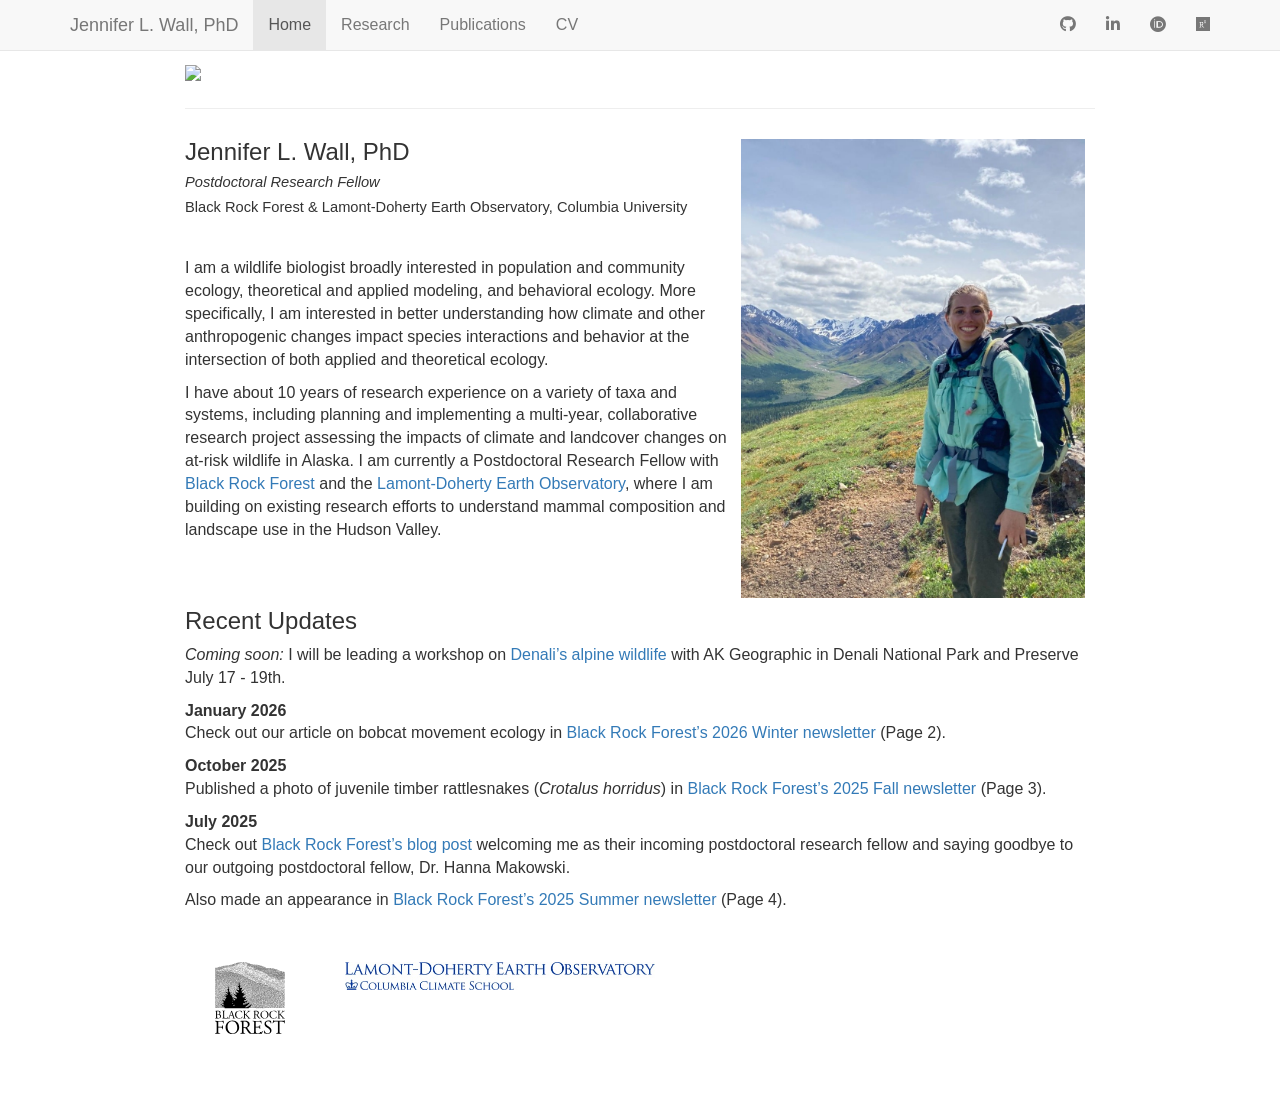
==== docs/index.html @ 18bf126e "Update recent history" ====
<!DOCTYPE html>

<html>

<head>

<meta charset="utf-8" />
<meta name="generator" content="pandoc" />
<meta http-equiv="X-UA-Compatible" content="IE=EDGE" />




<title>Home</title>

<script src="site_libs/header-attrs-2.25/header-attrs.js"></script>
<script src="site_libs/jquery-3.6.0/jquery-3.6.0.min.js"></script>
<meta name="viewport" content="width=device-width, initial-scale=1" />
<link href="site_libs/bootstrap-3.3.5/css/bootstrap.min.css" rel="stylesheet" />
<script src="site_libs/bootstrap-3.3.5/js/bootstrap.min.js"></script>
<script src="site_libs/bootstrap-3.3.5/shim/html5shiv.min.js"></script>
<script src="site_libs/bootstrap-3.3.5/shim/respond.min.js"></script>
<style>h1 {font-size: 34px;}
       h1.title {font-size: 38px;}
       h2 {font-size: 30px;}
       h3 {font-size: 24px;}
       h4 {font-size: 18px;}
       h5 {font-size: 16px;}
       h6 {font-size: 12px;}
       code {color: inherit; background-color: rgba(0, 0, 0, 0.04);}
       pre:not([class]) { background-color: white }</style>
<script src="site_libs/navigation-1.1/tabsets.js"></script>
<link href="site_libs/highlightjs-9.12.0/default.css" rel="stylesheet" />
<script src="site_libs/highlightjs-9.12.0/highlight.js"></script>
<link href="site_libs/font-awesome-6.4.2/css/all.min.css" rel="stylesheet" />
<link href="site_libs/font-awesome-6.4.2/css/v4-shims.min.css" rel="stylesheet" />

<style type="text/css">
  code{white-space: pre-wrap;}
  span.smallcaps{font-variant: small-caps;}
  span.underline{text-decoration: underline;}
  div.column{display: inline-block; vertical-align: top; width: 50%;}
  div.hanging-indent{margin-left: 1.5em; text-indent: -1.5em;}
  ul.task-list{list-style: none;}
    </style>

<style type="text/css">code{white-space: pre;}</style>
<script type="text/javascript">
if (window.hljs) {
  hljs.configure({languages: []});
  hljs.initHighlightingOnLoad();
  if (document.readyState && document.readyState === "complete") {
    window.setTimeout(function() { hljs.initHighlighting(); }, 0);
  }
}
</script>






<link rel="stylesheet" href="home.css" type="text/css" />



<style type = "text/css">
.main-container {
  max-width: 940px;
  margin-left: auto;
  margin-right: auto;
}
img {
  max-width:100%;
}
.tabbed-pane {
  padding-top: 12px;
}
.html-widget {
  margin-bottom: 20px;
}
button.code-folding-btn:focus {
  outline: none;
}
summary {
  display: list-item;
}
details > summary > p:only-child {
  display: inline;
}
pre code {
  padding: 0;
}
</style>


<style type="text/css">
.dropdown-submenu {
  position: relative;
}
.dropdown-submenu>.dropdown-menu {
  top: 0;
  left: 100%;
  margin-top: -6px;
  margin-left: -1px;
  border-radius: 0 6px 6px 6px;
}
.dropdown-submenu:hover>.dropdown-menu {
  display: block;
}
.dropdown-submenu>a:after {
  display: block;
  content: " ";
  float: right;
  width: 0;
  height: 0;
  border-color: transparent;
  border-style: solid;
  border-width: 5px 0 5px 5px;
  border-left-color: #cccccc;
  margin-top: 5px;
  margin-right: -10px;
}
.dropdown-submenu:hover>a:after {
  border-left-color: #adb5bd;
}
.dropdown-submenu.pull-left {
  float: none;
}
.dropdown-submenu.pull-left>.dropdown-menu {
  left: -100%;
  margin-left: 10px;
  border-radius: 6px 0 6px 6px;
}
</style>

<script type="text/javascript">
// manage active state of menu based on current page
$(document).ready(function () {
  // active menu anchor
  href = window.location.pathname
  href = href.substr(href.lastIndexOf('/') + 1)
  if (href === "")
    href = "index.html";
  var menuAnchor = $('a[href="' + href + '"]');

  // mark the anchor link active (and if it's in a dropdown, also mark that active)
  var dropdown = menuAnchor.closest('li.dropdown');
  if (window.bootstrap) { // Bootstrap 4+
    menuAnchor.addClass('active');
    dropdown.find('> .dropdown-toggle').addClass('active');
  } else { // Bootstrap 3
    menuAnchor.parent().addClass('active');
    dropdown.addClass('active');
  }

  // Navbar adjustments
  var navHeight = $(".navbar").first().height() + 15;
  var style = document.createElement('style');
  var pt = "padding-top: " + navHeight + "px; ";
  var mt = "margin-top: -" + navHeight + "px; ";
  var css = "";
  // offset scroll position for anchor links (for fixed navbar)
  for (var i = 1; i <= 6; i++) {
    css += ".section h" + i + "{ " + pt + mt + "}\n";
  }
  style.innerHTML = "body {" + pt + "padding-bottom: 40px; }\n" + css;
  document.head.appendChild(style);
});
</script>

<!-- tabsets -->

<style type="text/css">
.tabset-dropdown > .nav-tabs {
  display: inline-table;
  max-height: 500px;
  min-height: 44px;
  overflow-y: auto;
  border: 1px solid #ddd;
  border-radius: 4px;
}

.tabset-dropdown > .nav-tabs > li.active:before, .tabset-dropdown > .nav-tabs.nav-tabs-open:before {
  content: "\e259";
  font-family: 'Glyphicons Halflings';
  display: inline-block;
  padding: 10px;
  border-right: 1px solid #ddd;
}

.tabset-dropdown > .nav-tabs.nav-tabs-open > li.active:before {
  content: "\e258";
  font-family: 'Glyphicons Halflings';
  border: none;
}

.tabset-dropdown > .nav-tabs > li.active {
  display: block;
}

.tabset-dropdown > .nav-tabs > li > a,
.tabset-dropdown > .nav-tabs > li > a:focus,
.tabset-dropdown > .nav-tabs > li > a:hover {
  border: none;
  display: inline-block;
  border-radius: 4px;
  background-color: transparent;
}

.tabset-dropdown > .nav-tabs.nav-tabs-open > li {
  display: block;
  float: none;
}

.tabset-dropdown > .nav-tabs > li {
  display: none;
}
</style>

<!-- code folding -->




</head>

<body>


<div class="container-fluid main-container">




<div class="navbar navbar-default  navbar-fixed-top" role="navigation">
  <div class="container">
    <div class="navbar-header">
      <button type="button" class="navbar-toggle collapsed" data-toggle="collapse" data-bs-toggle="collapse" data-target="#navbar" data-bs-target="#navbar">
        <span class="icon-bar"></span>
        <span class="icon-bar"></span>
        <span class="icon-bar"></span>
      </button>
      <a class="navbar-brand" href="index.html">Jennifer L. Wall, PhD</a>
    </div>
    <div id="navbar" class="navbar-collapse collapse">
      <ul class="nav navbar-nav">
        <li>
  <a href="index.html">Home</a>
</li>
<li>
  <a href="research.html">Research</a>
</li>
<li>
  <a href="publications.html">Publications</a>
</li>
<li>
  <a href="cv.html">CV</a>
</li>
      </ul>
      <ul class="nav navbar-nav navbar-right">
        <li>
  <a href="https://github.com/wall-jennifer">
    <span class="fa fa-github"></span>
     
  </a>
</li>
<li>
  <a href="https://www.linkedin.com/in/jennifer-wall-472805104">
    <span class="fa fa-linkedin"></span>
     
  </a>
</li>
<li>
  <a href="https://orcid.org/0000-0003-2521-9642">
    <span class="fa fa-brands fa-orcid"></span>
     
  </a>
</li>
<li>
  <a href="https://www.researchgate.net/profile/Jennifer-Wall-4">
    <span class="fa fa-brands fa-researchgate"></span>
     
  </a>
</li>
      </ul>
    </div><!--/.nav-collapse -->
  </div><!--/.container -->
</div><!--/.navbar -->

<div id="header">



<h1 class="title toc-ignore">Home</h1>

</div>


<style type="text/css">
  h1 { font-family: Arial; font-size: 18pt; }
  h2 { font-family: Arial; font-size: 11pt; line-height: 1;}
  body { font-family: Arial; font-size: 12pt; }
</style>
<div class="image-container">
<p><img src="COPI_2022_Wall.jpg" alt="A photo of a collared pika (Ochotonis collaris) from Denali National park, AK, 2022. PC: J. Wall"></p>
</div>
<style>
.full-width body {background-color: #f3f3f3; 
                       max-width: 100vw;
                       margin: auto;
                       }
</style>
<hr />
<div text="" style="float:right; position: relative">
<p><img src="Wall_Denali2.jpg" width="40%" style="float:right; padding:10px" /></p>
<div id="jennifer-l.-wall-phd" class="section level1">
<h1>Jennifer L. Wall, PhD</h1>
<div id="postdoctoral-research-fellow" class="section level2">
<h2><em>Postdoctoral Research Fellow</em></h2>
</div>
<div
id="black-rock-forest-lamont-doherty-earth-observatory-columbia-university"
class="section level2">
<h2>Black Rock Forest &amp; Lamont-Doherty Earth Observatory, Columbia
University</h2>
<p><br></p>
<p>I am a wildlife biologist broadly interested in population and
community ecology, theoretical and applied modeling, and behavioral
ecology. More specifically, I am interested in better understanding how
climate and other anthropogenic changes impact species interactions and
behavior at the intersection of both applied and theoretical
ecology.</p>
<p>I have about 10 years of research experience on a variety of taxa and
systems, including planning and implementing a multi-year, collaborative
research project assessing the impacts of climate and landcover changes
on at-risk wildlife in Alaska. I am currently a Postdoctoral Research
Fellow with <a href="https://www.blackrockforest.org/">Black Rock
Forest</a> and the <a href="https://lamont.columbia.edu/">Lamont-Doherty
Earth Observatory</a>, where I am building on existing research efforts
to understand mammal composition and landscape use in the Hudson
Valley.</p>
</div>
</div>
</div>
<hr />
<div id="recent-updates" class="section level1">
<h1>Recent Updates</h1>
<p><em>Coming soon:</em> I will be leading a workshop on <a
href="akgeo.org/activities/denalis-alpine-wildlife/">Denali’s alpine
wildlife</a> with AK Geographic in Denali National Park and Preserve
July 17 - 19th.</p>
<dl>
<dt>January 2026</dt>
<dd>
<p>Check out our article on bobcat movement ecology in <a
href="https://www.blackrockforest.org/wp-content/uploads/2026/01/2026_winter_newsletter_web.pdf">Black
Rock Forest’s 2026 Winter newsletter</a> (Page 2).</p>
</dd>
<dt>October 2025</dt>
<dd>
<p>Published a photo of juvenile timber rattlesnakes (<em>Crotalus
horridus</em>) in <a
href="https://www.blackrockforest.org/wp-content/uploads/2025/10/2025_fall_newsletter_v6.pdf">Black
Rock Forest’s 2025 Fall newsletter</a> (Page 3).</p>
</dd>
<dt>July 2025</dt>
<dd>
<p>Check out <a
href="http://www.blackrockforest.org/blog/our-postdoctoral-fellows">Black
Rock Forest’s blog post</a> welcoming me as their incoming postdoctoral
research fellow and saying goodbye to our outgoing postdoctoral fellow,
Dr. Hanna Makowski.</p>
</dd>
<dd>
<p>Also made an appearance in <a
href="https://www.blackrockforest.org/wp-content/uploads/2025/07/2025_summer_newsletter_v5.pdf">Black
Rock Forest’s 2025 Summer newsletter</a> (Page 4).</p>
</dd>
</dl>
<div style="width:130px; float:left; padding:30px">
<p><img src="BRF.logo.svg" /></p>
</div>
<div style="width:370px; float:left; padding:30px">
<p><img src="LDEO.logo.jpg" /></p>
</div>
</div>




</div>

<script>

// add bootstrap table styles to pandoc tables
function bootstrapStylePandocTables() {
  $('tr.odd').parent('tbody').parent('table').addClass('table table-condensed');
}
$(document).ready(function () {
  bootstrapStylePandocTables();
});


</script>

<!-- tabsets -->

<script>
$(document).ready(function () {
  window.buildTabsets("TOC");
});

$(document).ready(function () {
  $('.tabset-dropdown > .nav-tabs > li').click(function () {
    $(this).parent().toggleClass('nav-tabs-open');
  });
});
</script>

<!-- code folding -->


<!-- dynamically load mathjax for compatibility with self-contained -->
<script>
  (function () {
    var script = document.createElement("script");
    script.type = "text/javascript";
    script.src  = "https://mathjax.rstudio.com/latest/MathJax.js?config=TeX-AMS-MML_HTMLorMML";
    document.getElementsByTagName("head")[0].appendChild(script);
  })();
</script>

</body>
</html>
---- docs/site_libs/highlightjs-9.12.0/default.css ----
.hljs-literal {
  color: #990073;
}

.hljs-number {
  color: #099;
}

.hljs-comment {
  color: #998;
  font-style: italic;
}

.hljs-keyword {
  color: #900;
  font-weight: bold;
}

.hljs-string {
  color: #d14;
}
---- docs/site_libs/font-awesome-6.4.2/css/v4-shims.min.css ----
/*!
 * Font Awesome Free 6.4.2 by @fontawesome - https://fontawesome.com
 * License - https://fontawesome.com/license/free (Icons: CC BY 4.0, Fonts: SIL OFL 1.1, Code: MIT License)
 * Copyright 2023 Fonticons, Inc.
 */
.fa.fa-glass:before{content:"\f000"}.fa.fa-envelope-o{font-family:"Font Awesome 6 Free";font-weight:400}.fa.fa-envelope-o:before{content:"\f0e0"}.fa.fa-star-o{font-family:"Font Awesome 6 Free";font-weight:400}.fa.fa-star-o:before{content:"\f005"}.fa.fa-close:before,.fa.fa-remove:before{content:"\f00d"}.fa.fa-gear:before{content:"\f013"}.fa.fa-trash-o{font-family:"Font Awesome 6 Free";font-weight:400}.fa.fa-trash-o:before{content:"\f2ed"}.fa.fa-home:before{content:"\f015"}.fa.fa-file-o{font-family:"Font Awesome 6 Free";font-weight:400}.fa.fa-file-o:before{content:"\f15b"}.fa.fa-clock-o{font-family:"Font Awesome 6 Free";font-weight:400}.fa.fa-clock-o:before{content:"\f017"}.fa.fa-arrow-circle-o-down{font-family:"Font Awesome 6 Free";font-weight:400}.fa.fa-arrow-circle-o-down:before{content:"\f358"}.fa.fa-arrow-circle-o-up{font-family:"Font Awesome 6 Free";font-weight:400}.fa.fa-arrow-circle-o-up:before{content:"\f35b"}.fa.fa-play-circle-o{font-family:"Font Awesome 6 Free";font-weight:400}.fa.fa-play-circle-o:before{content:"\f144"}.fa.fa-repeat:before,.fa.fa-rotate-right:before{content:"\f01e"}.fa.fa-refresh:before{content:"\f021"}.fa.fa-list-alt{font-family:"Font Awesome 6 Free";font-weight:400}.fa.fa-list-alt:before{content:"\f022"}.fa.fa-dedent:before{content:"\f03b"}.fa.fa-video-camera:before{content:"\f03d"}.fa.fa-picture-o{font-family:"Font Awesome 6 Free";font-weight:400}.fa.fa-picture-o:before{content:"\f03e"}.fa.fa-photo{font-family:"Font Awesome 6 Free";font-weight:400}.fa.fa-photo:before{content:"\f03e"}.fa.fa-image{font-family:"Font Awesome 6 Free";font-weight:400}.fa.fa-image:before{content:"\f03e"}.fa.fa-map-marker:before{content:"\f3c5"}.fa.fa-pencil-square-o{font-family:"Font Awesome 6 Free";font-weight:400}.fa.fa-pencil-square-o:before{content:"\f044"}.fa.fa-edit{font-family:"Font Awesome 6 Free";font-weight:400}.fa.fa-edit:before{content:"\f044"}.fa.fa-share-square-o:before{content:"\f14d"}.fa.fa-check-square-o{font-family:"Font Awesome 6 Free";font-weight:400}.fa.fa-check-square-o:before{content:"\f14a"}.fa.fa-arrows:before{content:"\f0b2"}.fa.fa-times-circle-o{font-family:"Font Awesome 6 Free";font-weight:400}.fa.fa-times-circle-o:before{content:"\f057"}.fa.fa-check-circle-o{font-family:"Font Awesome 6 Free";font-weight:400}.fa.fa-check-circle-o:before{content:"\f058"}.fa.fa-mail-forward:before{content:"\f064"}.fa.fa-expand:before{content:"\f424"}.fa.fa-compress:before{content:"\f422"}.fa.fa-eye,.fa.fa-eye-slash{font-family:"Font Awesome 6 Free";font-weight:400}.fa.fa-warning:before{content:"\f071"}.fa.fa-calendar:before{content:"\f073"}.fa.fa-arrows-v:before{content:"\f338"}.fa.fa-arrows-h:before{content:"\f337"}.fa.fa-bar-chart-o:before,.fa.fa-bar-chart:before{content:"\e0e3"}.fa.fa-twitter-square{font-family:"Font Awesome 6 Brands";font-weight:400}.fa.fa-twitter-square:before{content:"\f081"}.fa.fa-facebook-square{font-family:"Font Awesome 6 Brands";font-weight:400}.fa.fa-facebook-square:before{content:"\f082"}.fa.fa-gears:before{content:"\f085"}.fa.fa-thumbs-o-up{font-family:"Font Awesome 6 Free";font-weight:400}.fa.fa-thumbs-o-up:before{content:"\f164"}.fa.fa-thumbs-o-down{font-family:"Font Awesome 6 Free";font-weight:400}.fa.fa-thumbs-o-down:before{content:"\f165"}.fa.fa-heart-o{font-family:"Font Awesome 6 Free";font-weight:400}.fa.fa-heart-o:before{content:"\f004"}.fa.fa-sign-out:before{content:"\f2f5"}.fa.fa-linkedin-square{font-family:"Font Awesome 6 Brands";font-weight:400}.fa.fa-linkedin-square:before{content:"\f08c"}.fa.fa-thumb-tack:before{content:"\f08d"}.fa.fa-external-link:before{content:"\f35d"}.fa.fa-sign-in:before{content:"\f2f6"}.fa.fa-github-square{font-family:"Font Awesome 6 Brands";font-weight:400}.fa.fa-github-square:before{content:"\f092"}.fa.fa-lemon-o{font-family:"Font Awesome 6 Free";font-weight:400}.fa.fa-lemon-o:before{content:"\f094"}.fa.fa-square-o{font-family:"Font Awesome 6 Free";font-weight:400}.fa.fa-square-o:before{content:"\f0c8"}.fa.fa-bookmark-o{font-family:"Font Awesome 6 Free";font-weight:400}.fa.fa-bookmark-o:before{content:"\f02e"}.fa.fa-facebook,.fa.fa-twitter{font-family:"Font Awesome 6 Brands";font-weight:400}.fa.fa-facebook:before{content:"\f39e"}.fa.fa-facebook-f{font-family:"Font Awesome 6 Brands";font-weight:400}.fa.fa-facebook-f:before{content:"\f39e"}.fa.fa-github{font-family:"Font Awesome 6 Brands";font-weight:400}.fa.fa-credit-card{font-family:"Font Awesome 6 Free";font-weight:400}.fa.fa-feed:before{content:"\f09e"}.fa.fa-hdd-o{font-family:"Font Awesome 6 Free";font-weight:400}.fa.fa-hdd-o:before{content:"\f0a0"}.fa.fa-hand-o-right{font-family:"Font Awesome 6 Free";font-weight:400}.fa.fa-hand-o-right:before{content:"\f0a4"}.fa.fa-hand-o-left{font-family:"Font Awesome 6 Free";font-weight:400}.fa.fa-hand-o-left:before{content:"\f0a5"}.fa.fa-hand-o-up{font-family:"Font Awesome 6 Free";font-weight:400}.fa.fa-hand-o-up:before{content:"\f0a6"}.fa.fa-hand-o-down{font-family:"Font Awesome 6 Free";font-weight:400}.fa.fa-hand-o-down:before{content:"\f0a7"}.fa.fa-globe:before{content:"\f57d"}.fa.fa-tasks:before{content:"\f828"}.fa.fa-arrows-alt:before{content:"\f31e"}.fa.fa-group:before{content:"\f0c0"}.fa.fa-chain:before{content:"\f0c1"}.fa.fa-cut:before{content:"\f0c4"}.fa.fa-files-o{font-family:"Font Awesome 6 Free";font-weight:400}.fa.fa-files-o:before{content:"\f0c5"}.fa.fa-floppy-o{font-family:"Font Awesome 6 Free";font-weight:400}.fa.fa-floppy-o:before{content:"\f0c7"}.fa.fa-save{font-family:"Font Awesome 6 Free";font-weight:400}.fa.fa-save:before{content:"\f0c7"}.fa.fa-navicon:before,.fa.fa-reorder:before{content:"\f0c9"}.fa.fa-magic:before{content:"\e2ca"}.fa.fa-pinterest,.fa.fa-pinterest-square{font-family:"Font Awesome 6 Brands";font-weight:400}.fa.fa-pinterest-square:before{content:"\f0d3"}.fa.fa-google-plus-square{font-family:"Font Awesome 6 Brands";font-weight:400}.fa.fa-google-plus-square:before{content:"\f0d4"}.fa.fa-google-plus{font-family:"Font Awesome 6 Brands";font-weight:400}.fa.fa-google-plus:before{content:"\f0d5"}.fa.fa-money:before{content:"\f3d1"}.fa.fa-unsorted:before{content:"\f0dc"}.fa.fa-sort-desc:before{content:"\f0dd"}.fa.fa-sort-asc:before{content:"\f0de"}.fa.fa-linkedin{font-family:"Font Awesome 6 Brands";font-weight:400}.fa.fa-linkedin:before{content:"\f0e1"}.fa.fa-rotate-left:before{content:"\f0e2"}.fa.fa-legal:before{content:"\f0e3"}.fa.fa-dashboard:before,.fa.fa-tachometer:before{content:"\f625"}.fa.fa-comment-o{font-family:"Font Awesome 6 Free";font-weight:400}.fa.fa-comment-o:before{content:"\f075"}.fa.fa-comments-o{font-family:"Font Awesome 6 Free";font-weight:400}.fa.fa-comments-o:before{content:"\f086"}.fa.fa-flash:before{content:"\f0e7"}.fa.fa-clipboard:before{content:"\f0ea"}.fa.fa-lightbulb-o{font-family:"Font Awesome 6 Free";font-weight:400}.fa.fa-lightbulb-o:before{content:"\f0eb"}.fa.fa-exchange:before{content:"\f362"}.fa.fa-cloud-download:before{content:"\f0ed"}.fa.fa-cloud-upload:before{content:"\f0ee"}.fa.fa-bell-o{font-family:"Font Awesome 6 Free";font-weight:400}.fa.fa-bell-o:before{content:"\f0f3"}.fa.fa-cutlery:before{content:"\f2e7"}.fa.fa-file-text-o{font-family:"Font Awesome 6 Free";font-weight:400}.fa.fa-file-text-o:before{content:"\f15c"}.fa.fa-building-o{font-family:"Font Awesome 6 Free";font-weight:400}.fa.fa-building-o:before{content:"\f1ad"}.fa.fa-hospital-o{font-family:"Font Awesome 6 Free";font-weight:400}.fa.fa-hospital-o:before{content:"\f0f8"}.fa.fa-tablet:before{content:"\f3fa"}.fa.fa-mobile-phone:before,.fa.fa-mobile:before{content:"\f3cd"}.fa.fa-circle-o{font-family:"Font Awesome 6 Free";font-weight:400}.fa.fa-circle-o:before{content:"\f111"}.fa.fa-mail-reply:before{content:"\f3e5"}.fa.fa-github-alt{font-family:"Font Awesome 6 Brands";font-weight:400}.fa.fa-folder-o{font-family:"Font Awesome 6 Free";font-weight:400}.fa.fa-folder-o:before{content:"\f07b"}.fa.fa-folder-open-o{font-family:"Font Awesome 6 Free";font-weight:400}.fa.fa-folder-open-o:before{content:"\f07c"}.fa.fa-smile-o{font-family:"Font Awesome 6 Free";font-weight:400}.fa.fa-smile-o:before{content:"\f118"}.fa.fa-frown-o{font-family:"Font Awesome 6 Free";font-weight:400}.fa.fa-frown-o:before{content:"\f119"}.fa.fa-meh-o{font-family:"Font Awesome 6 Free";font-weight:400}.fa.fa-meh-o:before{content:"\f11a"}.fa.fa-keyboard-o{font-family:"Font Awesome 6 Free";font-weight:400}.fa.fa-keyboard-o:before{content:"\f11c"}.fa.fa-flag-o{font-family:"Font Awesome 6 Free";font-weight:400}.fa.fa-flag-o:before{content:"\f024"}.fa.fa-mail-reply-all:before{content:"\f122"}.fa.fa-star-half-o{font-family:"Font Awesome 6 Free";font-weight:400}.fa.fa-star-half-o:before{content:"\f5c0"}.fa.fa-star-half-empty{font-family:"Font Awesome 6 Free";font-weight:400}.fa.fa-star-half-empty:before{content:"\f5c0"}.fa.fa-star-half-full{font-family:"Font Awesome 6 Free";font-weight:400}.fa.fa-star-half-full:before{content:"\f5c0"}.fa.fa-code-fork:before{content:"\f126"}.fa.fa-chain-broken:before,.fa.fa-unlink:before{content:"\f127"}.fa.fa-calendar-o{font-family:"Font Awesome 6 Free";font-weight:400}.fa.fa-calendar-o:before{content:"\f133"}.fa.fa-css3,.fa.fa-html5,.fa.fa-maxcdn{font-family:"Font Awesome 6 Brands";font-weight:400}.fa.fa-unlock-alt:before{content:"\f09c"}.fa.fa-minus-square-o{font-family:"Font Awesome 6 Free";font-weight:400}.fa.fa-minus-square-o:before{content:"\f146"}.fa.fa-level-up:before{content:"\f3bf"}.fa.fa-level-down:before{content:"\f3be"}.fa.fa-pencil-square:before{content:"\f14b"}.fa.fa-external-link-square:before{content:"\f360"}.fa.fa-compass{font-family:"Font Awesome 6 Free";font-weight:400}.fa.fa-caret-square-o-down{font-family:"Font Awesome 6 Free";font-weight:400}.fa.fa-caret-square-o-down:before{content:"\f150"}.fa.fa-toggle-down{font-family:"Font Awesome 6 Free";font-weight:400}.fa.fa-toggle-down:before{content:"\f150"}.fa.fa-caret-square-o-up{font-family:"Font Awesome 6 Free";font-weight:400}.fa.fa-caret-square-o-up:before{content:"\f151"}.fa.fa-toggle-up{font-family:"Font Awesome 6 Free";font-weight:400}.fa.fa-toggle-up:before{content:"\f151"}.fa.fa-caret-square-o-right{font-family:"Font Awesome 6 Free";font-weight:400}.fa.fa-caret-square-o-right:before{content:"\f152"}.fa.fa-toggle-right{font-family:"Font Awesome 6 Free";font-weight:400}.fa.fa-toggle-right:before{content:"\f152"}.fa.fa-eur:before,.fa.fa-euro:before{content:"\f153"}.fa.fa-gbp:before{content:"\f154"}.fa.fa-dollar:before,.fa.fa-usd:before{content:"\24"}.fa.fa-inr:before,.fa.fa-rupee:before{content:"\e1bc"}.fa.fa-cny:before,.fa.fa-jpy:before,.fa.fa-rmb:before,.fa.fa-yen:before{content:"\f157"}.fa.fa-rouble:before,.fa.fa-rub:before,.fa.fa-ruble:before{content:"\f158"}.fa.fa-krw:before,.fa.fa-won:before{content:"\f159"}.fa.fa-bitcoin,.fa.fa-btc{font-family:"Font Awesome 6 Brands";font-weight:400}.fa.fa-bitcoin:before{content:"\f15a"}.fa.fa-file-text:before{content:"\f15c"}.fa.fa-sort-alpha-asc:before{content:"\f15d"}.fa.fa-sort-alpha-desc:before{content:"\f881"}.fa.fa-sort-amount-asc:before{content:"\f884"}.fa.fa-sort-amount-desc:before{content:"\f160"}.fa.fa-sort-numeric-asc:before{content:"\f162"}.fa.fa-sort-numeric-desc:before{content:"\f886"}.fa.fa-youtube-square{font-family:"Font Awesome 6 Brands";font-weight:400}.fa.fa-youtube-square:before{content:"\f431"}.fa.fa-xing,.fa.fa-xing-square,.fa.fa-youtube{font-family:"Font Awesome 6 Brands";font-weight:400}.fa.fa-xing-square:before{content:"\f169"}.fa.fa-youtube-play{font-family:"Font Awesome 6 Brands";font-weight:400}.fa.fa-youtube-play:before{content:"\f167"}.fa.fa-adn,.fa.fa-bitbucket,.fa.fa-bitbucket-square,.fa.fa-dropbox,.fa.fa-flickr,.fa.fa-instagram,.fa.fa-stack-overflow{font-family:"Font Awesome 6 Brands";font-weight:400}.fa.fa-bitbucket-square:before{content:"\f171"}.fa.fa-tumblr,.fa.fa-tumblr-square{font-family:"Font Awesome 6 Brands";font-weight:400}.fa.fa-tumblr-square:before{content:"\f174"}.fa.fa-long-arrow-down:before{content:"\f309"}.fa.fa-long-arrow-up:before{content:"\f30c"}.fa.fa-long-arrow-left:before{content:"\f30a"}.fa.fa-long-arrow-right:before{content:"\f30b"}.fa.fa-android,.fa.fa-apple,.fa.fa-dribbble,.fa.fa-foursquare,.fa.fa-gittip,.fa.fa-gratipay,.fa.fa-linux,.fa.fa-skype,.fa.fa-trello,.fa.fa-windows{font-family:"Font Awesome 6 Brands";font-weight:400}.fa.fa-gittip:before{content:"\f184"}.fa.fa-sun-o{font-family:"Font Awesome 6 Free";font-weight:400}.fa.fa-sun-o:before{content:"\f185"}.fa.fa-moon-o{font-family:"Font Awesome 6 Free";font-weight:400}.fa.fa-moon-o:before{content:"\f186"}.fa.fa-pagelines,.fa.fa-renren,.fa.fa-stack-exchange,.fa.fa-vk,.fa.fa-weibo{font-family:"Font Awesome 6 Brands";font-weight:400}.fa.fa-arrow-circle-o-right{font-family:"Font Awesome 6 Free";font-weight:400}.fa.fa-arrow-circle-o-right:before{content:"\f35a"}.fa.fa-arrow-circle-o-left{font-family:"Font Awesome 6 Free";font-weight:400}.fa.fa-arrow-circle-o-left:before{content:"\f359"}.fa.fa-caret-square-o-left{font-family:"Font Awesome 6 Free";font-weight:400}.fa.fa-caret-square-o-left:before{content:"\f191"}.fa.fa-toggle-left{font-family:"Font Awesome 6 Free";font-weight:400}.fa.fa-toggle-left:before{content:"\f191"}.fa.fa-dot-circle-o{font-family:"Font Awesome 6 Free";font-weight:400}.fa.fa-dot-circle-o:before{content:"\f192"}.fa.fa-vimeo-square{font-family:"Font Awesome 6 Brands";font-weight:400}.fa.fa-vimeo-square:before{content:"\f194"}.fa.fa-try:before,.fa.fa-turkish-lira:before{content:"\e2bb"}.fa.fa-plus-square-o{font-family:"Font Awesome 6 Free";font-weight:400}.fa.fa-plus-square-o:before{content:"\f0fe"}.fa.fa-openid,.fa.fa-slack,.fa.fa-wordpress{font-family:"Font Awesome 6 Brands";font-weight:400}.fa.fa-bank:before,.fa.fa-institution:before{content:"\f19c"}.fa.fa-mortar-board:before{content:"\f19d"}.fa.fa-google,.fa.fa-reddit,.fa.fa-reddit-square,.fa.fa-yahoo{font-family:"Font Awesome 6 Brands";font-weight:400}.fa.fa-reddit-square:before{content:"\f1a2"}.fa.fa-behance,.fa.fa-behance-square,.fa.fa-delicious,.fa.fa-digg,.fa.fa-drupal,.fa.fa-joomla,.fa.fa-pied-piper-alt,.fa.fa-pied-piper-pp,.fa.fa-stumbleupon,.fa.fa-stumbleupon-circle{font-family:"Font Awesome 6 Brands";font-weight:400}.fa.fa-behance-square:before{content:"\f1b5"}.fa.fa-steam,.fa.fa-steam-square{font-family:"Font Awesome 6 Brands";font-weight:400}.fa.fa-steam-square:before{content:"\f1b7"}.fa.fa-automobile:before{content:"\f1b9"}.fa.fa-cab:before{content:"\f1ba"}.fa.fa-deviantart,.fa.fa-soundcloud,.fa.fa-spotify{font-family:"Font Awesome 6 Brands";font-weight:400}.fa.fa-file-pdf-o{font-family:"Font Awesome 6 Free";font-weight:400}.fa.fa-file-pdf-o:before{content:"\f1c1"}.fa.fa-file-word-o{font-family:"Font Awesome 6 Free";font-weight:400}.fa.fa-file-word-o:before{content:"\f1c2"}.fa.fa-file-excel-o{font-family:"Font Awesome 6 Free";font-weight:400}.fa.fa-file-excel-o:before{content:"\f1c3"}.fa.fa-file-powerpoint-o{font-family:"Font Awesome 6 Free";font-weight:400}.fa.fa-file-powerpoint-o:before{content:"\f1c4"}.fa.fa-file-image-o{font-family:"Font Awesome 6 Free";font-weight:400}.fa.fa-file-image-o:before{content:"\f1c5"}.fa.fa-file-photo-o{font-family:"Font Awesome 6 Free";font-weight:400}.fa.fa-file-photo-o:before{content:"\f1c5"}.fa.fa-file-picture-o{font-family:"Font Awesome 6 Free";font-weight:400}.fa.fa-file-picture-o:before{content:"\f1c5"}.fa.fa-file-archive-o{font-family:"Font Awesome 6 Free";font-weight:400}.fa.fa-file-archive-o:before{content:"\f1c6"}.fa.fa-file-zip-o{font-family:"Font Awesome 6 Free";font-weight:400}.fa.fa-file-zip-o:before{content:"\f1c6"}.fa.fa-file-audio-o{font-family:"Font Awesome 6 Free";font-weight:400}.fa.fa-file-audio-o:before{content:"\f1c7"}.fa.fa-file-sound-o{font-family:"Font Awesome 6 Free";font-weight:400}.fa.fa-file-sound-o:before{content:"\f1c7"}.fa.fa-file-video-o{font-family:"Font Awesome 6 Free";font-weight:400}.fa.fa-file-video-o:before{content:"\f1c8"}.fa.fa-file-movie-o{font-family:"Font Awesome 6 Free";font-weight:400}.fa.fa-file-movie-o:before{content:"\f1c8"}.fa.fa-file-code-o{font-family:"Font Awesome 6 Free";font-weight:400}.fa.fa-file-code-o:before{content:"\f1c9"}.fa.fa-codepen,.fa.fa-jsfiddle,.fa.fa-vine{font-family:"Font Awesome 6 Brands";font-weight:400}.fa.fa-life-bouy:before,.fa.fa-life-buoy:before,.fa.fa-life-saver:before,.fa.fa-support:before{content:"\f1cd"}.fa.fa-circle-o-notch:before{content:"\f1ce"}.fa.fa-ra,.fa.fa-rebel{font-family:"Font Awesome 6 Brands";font-weight:400}.fa.fa-ra:before{content:"\f1d0"}.fa.fa-resistance{font-family:"Font Awesome 6 Brands";font-weight:400}.fa.fa-resistance:before{content:"\f1d0"}.fa.fa-empire,.fa.fa-ge{font-family:"Font Awesome 6 Brands";font-weight:400}.fa.fa-ge:before{content:"\f1d1"}.fa.fa-git-square{font-family:"Font Awesome 6 Brands";font-weight:400}.fa.fa-git-square:before{content:"\f1d2"}.fa.fa-git,.fa.fa-hacker-news,.fa.fa-y-combinator-square{font-family:"Font Awesome 6 Brands";font-weight:400}.fa.fa-y-combinator-square:before{content:"\f1d4"}.fa.fa-yc-square{font-family:"Font Awesome 6 Brands";font-weight:400}.fa.fa-yc-square:before{content:"\f1d4"}.fa.fa-qq,.fa.fa-tencent-weibo,.fa.fa-wechat,.fa.fa-weixin{font-family:"Font Awesome 6 Brands";font-weight:400}.fa.fa-wechat:before{content:"\f1d7"}.fa.fa-send:before{content:"\f1d8"}.fa.fa-paper-plane-o{font-family:"Font Awesome 6 Free";font-weight:400}.fa.fa-paper-plane-o:before{content:"\f1d8"}.fa.fa-send-o{font-family:"Font Awesome 6 Free";font-weight:400}.fa.fa-send-o:before{content:"\f1d8"}.fa.fa-circle-thin{font-family:"Font Awesome 6 Free";font-weight:400}.fa.fa-circle-thin:before{content:"\f111"}.fa.fa-header:before{content:"\f1dc"}.fa.fa-futbol-o{font-family:"Font Awesome 6 Free";font-weight:400}.fa.fa-futbol-o:before{content:"\f1e3"}.fa.fa-soccer-ball-o{font-family:"Font Awesome 6 Free";font-weight:400}.fa.fa-soccer-ball-o:before{content:"\f1e3"}.fa.fa-slideshare,.fa.fa-twitch,.fa.fa-yelp{font-family:"Font Awesome 6 Brands";font-weight:400}.fa.fa-newspaper-o{font-family:"Font Awesome 6 Free";font-weight:400}.fa.fa-newspaper-o:before{content:"\f1ea"}.fa.fa-cc-amex,.fa.fa-cc-discover,.fa.fa-cc-mastercard,.fa.fa-cc-paypal,.fa.fa-cc-stripe,.fa.fa-cc-visa,.fa.fa-google-wallet,.fa.fa-paypal{font-family:"Font Awesome 6 Brands";font-weight:400}.fa.fa-bell-slash-o{font-family:"Font Awesome 6 Free";font-weight:400}.fa.fa-bell-slash-o:before{content:"\f1f6"}.fa.fa-trash:before{content:"\f2ed"}.fa.fa-copyright{font-family:"Font Awesome 6 Free";font-weight:400}.fa.fa-eyedropper:before{content:"\f1fb"}.fa.fa-area-chart:before{content:"\f1fe"}.fa.fa-pie-chart:before{content:"\f200"}.fa.fa-line-chart:before{content:"\f201"}.fa.fa-lastfm,.fa.fa-lastfm-square{font-family:"Font Awesome 6 Brands";font-weight:400}.fa.fa-lastfm-square:before{content:"\f203"}.fa.fa-angellist,.fa.fa-ioxhost{font-family:"Font Awesome 6 Brands";font-weight:400}.fa.fa-cc{font-family:"Font Awesome 6 Free";font-weight:400}.fa.fa-cc:before{content:"\f20a"}.fa.fa-ils:before,.fa.fa-shekel:before,.fa.fa-sheqel:before{content:"\f20b"}.fa.fa-buysellads,.fa.fa-connectdevelop,.fa.fa-dashcube,.fa.fa-forumbee,.fa.fa-leanpub,.fa.fa-sellsy,.fa.fa-shirtsinbulk,.fa.fa-simplybuilt,.fa.fa-skyatlas{font-family:"Font Awesome 6 Brands";font-weight:400}.fa.fa-diamond{font-family:"Font Awesome 6 Free";font-weight:400}.fa.fa-diamond:before{content:"\f3a5"}.fa.fa-intersex:before,.fa.fa-transgender:before{content:"\f224"}.fa.fa-transgender-alt:before{content:"\f225"}.fa.fa-facebook-official{font-family:"Font Awesome 6 Brands";font-weight:400}.fa.fa-facebook-official:before{content:"\f09a"}.fa.fa-pinterest-p,.fa.fa-whatsapp{font-family:"Font Awesome 6 Brands";font-weight:400}.fa.fa-hotel:before{content:"\f236"}.fa.fa-medium,.fa.fa-viacoin,.fa.fa-y-combinator,.fa.fa-yc{font-family:"Font Awesome 6 Brands";font-weight:400}.fa.fa-yc:before{content:"\f23b"}.fa.fa-expeditedssl,.fa.fa-opencart,.fa.fa-optin-monster{font-family:"Font Awesome 6 Brands";font-weight:400}.fa.fa-battery-4:before,.fa.fa-battery:before{content:"\f240"}.fa.fa-battery-3:before{content:"\f241"}.fa.fa-battery-2:before{content:"\f242"}.fa.fa-battery-1:before{content:"\f243"}.fa.fa-battery-0:before{content:"\f244"}.fa.fa-object-group,.fa.fa-object-ungroup,.fa.fa-sticky-note-o{font-family:"Font Awesome 6 Free";font-weight:400}.fa.fa-sticky-note-o:before{content:"\f249"}.fa.fa-cc-diners-club,.fa.fa-cc-jcb{font-family:"Font Awesome 6 Brands";font-weight:400}.fa.fa-clone{font-family:"Font Awesome 6 Free";font-weight:400}.fa.fa-hourglass-o:before{content:"\f254"}.fa.fa-hourglass-1:before{content:"\f251"}.fa.fa-hourglass-2:before{content:"\f252"}.fa.fa-hourglass-3:before{content:"\f253"}.fa.fa-hand-rock-o{font-family:"Font Awesome 6 Free";font-weight:400}.fa.fa-hand-rock-o:before{content:"\f255"}.fa.fa-hand-grab-o{font-family:"Font Awesome 6 Free";font-weight:400}.fa.fa-hand-grab-o:before{content:"\f255"}.fa.fa-hand-paper-o{font-family:"Font Awesome 6 Free";font-weight:400}.fa.fa-hand-paper-o:before{content:"\f256"}.fa.fa-hand-stop-o{font-family:"Font Awesome 6 Free";font-weight:400}.fa.fa-hand-stop-o:before{content:"\f256"}.fa.fa-hand-scissors-o{font-family:"Font Awesome 6 Free";font-weight:400}.fa.fa-hand-scissors-o:before{content:"\f257"}.fa.fa-hand-lizard-o{font-family:"Font Awesome 6 Free";font-weight:400}.fa.fa-hand-lizard-o:before{content:"\f258"}.fa.fa-hand-spock-o{font-family:"Font Awesome 6 Free";font-weight:400}.fa.fa-hand-spock-o:before{content:"\f259"}.fa.fa-hand-pointer-o{font-family:"Font Awesome 6 Free";font-weight:400}.fa.fa-hand-pointer-o:before{content:"\f25a"}.fa.fa-hand-peace-o{font-family:"Font Awesome 6 Free";font-weight:400}.fa.fa-hand-peace-o:before{content:"\f25b"}.fa.fa-registered{font-family:"Font Awesome 6 Free";font-weight:400}.fa.fa-creative-commons,.fa.fa-gg,.fa.fa-gg-circle,.fa.fa-odnoklassniki,.fa.fa-odnoklassniki-square{font-family:"Font Awesome 6 Brands";font-weight:400}.fa.fa-odnoklassniki-square:before{content:"\f264"}.fa.fa-chrome,.fa.fa-firefox,.fa.fa-get-pocket,.fa.fa-internet-explorer,.fa.fa-opera,.fa.fa-safari,.fa.fa-wikipedia-w{font-family:"Font Awesome 6 Brands";font-weight:400}.fa.fa-television:before{content:"\f26c"}.fa.fa-500px,.fa.fa-amazon,.fa.fa-contao{font-family:"Font Awesome 6 Brands";font-weight:400}.fa.fa-calendar-plus-o{font-family:"Font Awesome 6 Free";font-weight:400}.fa.fa-calendar-plus-o:before{content:"\f271"}.fa.fa-calendar-minus-o{font-family:"Font Awesome 6 Free";font-weight:400}.fa.fa-calendar-minus-o:before{content:"\f272"}.fa.fa-calendar-times-o{font-family:"Font Awesome 6 Free";font-weight:400}.fa.fa-calendar-times-o:before{content:"\f273"}.fa.fa-calendar-check-o{font-family:"Font Awesome 6 Free";font-weight:400}.fa.fa-calendar-check-o:before{content:"\f274"}.fa.fa-map-o{font-family:"Font Awesome 6 Free";font-weight:400}.fa.fa-map-o:before{content:"\f279"}.fa.fa-commenting:before{content:"\f4ad"}.fa.fa-commenting-o{font-family:"Font Awesome 6 Free";font-weight:400}.fa.fa-commenting-o:before{content:"\f4ad"}.fa.fa-houzz,.fa.fa-vimeo{font-family:"Font Awesome 6 Brands";font-weight:400}.fa.fa-vimeo:before{content:"\f27d"}.fa.fa-black-tie,.fa.fa-edge,.fa.fa-fonticons,.fa.fa-reddit-alien{font-family:"Font Awesome 6 Brands";font-weight:400}.fa.fa-credit-card-alt:before{content:"\f09d"}.fa.fa-codiepie,.fa.fa-fort-awesome,.fa.fa-mixcloud,.fa.fa-modx,.fa.fa-product-hunt,.fa.fa-scribd,.fa.fa-usb{font-family:"Font Awesome 6 Brands";font-weight:400}.fa.fa-pause-circle-o{font-family:"Font Awesome 6 Free";font-weight:400}.fa.fa-pause-circle-o:before{content:"\f28b"}.fa.fa-stop-circle-o{font-family:"Font Awesome 6 Free";font-weight:400}.fa.fa-stop-circle-o:before{content:"\f28d"}.fa.fa-bluetooth,.fa.fa-bluetooth-b,.fa.fa-envira,.fa.fa-gitlab,.fa.fa-wheelchair-alt,.fa.fa-wpbeginner,.fa.fa-wpforms{font-family:"Font Awesome 6 Brands";font-weight:400}.fa.fa-wheelchair-alt:before{content:"\f368"}.fa.fa-question-circle-o{font-family:"Font Awesome 6 Free";font-weight:400}.fa.fa-question-circle-o:before{content:"\f059"}.fa.fa-volume-control-phone:before{content:"\f2a0"}.fa.fa-asl-interpreting:before{content:"\f2a3"}.fa.fa-deafness:before,.fa.fa-hard-of-hearing:before{content:"\f2a4"}.fa.fa-glide,.fa.fa-glide-g{font-family:"Font Awesome 6 Brands";font-weight:400}.fa.fa-signing:before{content:"\f2a7"}.fa.fa-viadeo,.fa.fa-viadeo-square{font-family:"Font Awesome 6 Brands";font-weight:400}.fa.fa-viadeo-square:before{content:"\f2aa"}.fa.fa-snapchat,.fa.fa-snapchat-ghost{font-family:"Font Awesome 6 Brands";font-weight:400}.fa.fa-snapchat-ghost:before{content:"\f2ab"}.fa.fa-snapchat-square{font-family:"Font Awesome 6 Brands";font-weight:400}.fa.fa-snapchat-square:before{content:"\f2ad"}.fa.fa-first-order,.fa.fa-google-plus-official,.fa.fa-pied-piper,.fa.fa-themeisle,.fa.fa-yoast{font-family:"Font Awesome 6 Brands";font-weight:400}.fa.fa-google-plus-official:before{content:"\f2b3"}.fa.fa-google-plus-circle{font-family:"Font Awesome 6 Brands";font-weight:400}.fa.fa-google-plus-circle:before{content:"\f2b3"}.fa.fa-fa,.fa.fa-font-awesome{font-family:"Font Awesome 6 Brands";font-weight:400}.fa.fa-fa:before{content:"\f2b4"}.fa.fa-handshake-o{font-family:"Font Awesome 6 Free";font-weight:400}.fa.fa-handshake-o:before{content:"\f2b5"}.fa.fa-envelope-open-o{font-family:"Font Awesome 6 Free";font-weight:400}.fa.fa-envelope-open-o:before{content:"\f2b6"}.fa.fa-linode{font-family:"Font Awesome 6 Brands";font-weight:400}.fa.fa-address-book-o{font-family:"Font Awesome 6 Free";font-weight:400}.fa.fa-address-book-o:before{content:"\f2b9"}.fa.fa-vcard:before{content:"\f2bb"}.fa.fa-address-card-o{font-family:"Font Awesome 6 Free";font-weight:400}.fa.fa-address-card-o:before{content:"\f2bb"}.fa.fa-vcard-o{font-family:"Font Awesome 6 Free";font-weight:400}.fa.fa-vcard-o:before{content:"\f2bb"}.fa.fa-user-circle-o{font-family:"Font Awesome 6 Free";font-weight:400}.fa.fa-user-circle-o:before{content:"\f2bd"}.fa.fa-user-o{font-family:"Font Awesome 6 Free";font-weight:400}.fa.fa-user-o:before{content:"\f007"}.fa.fa-id-badge{font-family:"Font Awesome 6 Free";font-weight:400}.fa.fa-drivers-license:before{content:"\f2c2"}.fa.fa-id-card-o{font-family:"Font Awesome 6 Free";font-weight:400}.fa.fa-id-card-o:before{content:"\f2c2"}.fa.fa-drivers-license-o{font-family:"Font Awesome 6 Free";font-weight:400}.fa.fa-drivers-license-o:before{content:"\f2c2"}.fa.fa-free-code-camp,.fa.fa-quora,.fa.fa-telegram{font-family:"Font Awesome 6 Brands";font-weight:400}.fa.fa-thermometer-4:before,.fa.fa-thermometer:before{content:"\f2c7"}.fa.fa-thermometer-3:before{content:"\f2c8"}.fa.fa-thermometer-2:before{content:"\f2c9"}.fa.fa-thermometer-1:before{content:"\f2ca"}.fa.fa-thermometer-0:before{content:"\f2cb"}.fa.fa-bathtub:before,.fa.fa-s15:before{content:"\f2cd"}.fa.fa-window-maximize,.fa.fa-window-restore{font-family:"Font Awesome 6 Free";font-weight:400}.fa.fa-times-rectangle:before{content:"\f410"}.fa.fa-window-close-o{font-family:"Font Awesome 6 Free";font-weight:400}.fa.fa-window-close-o:before{content:"\f410"}.fa.fa-times-rectangle-o{font-family:"Font Awesome 6 Free";font-weight:400}.fa.fa-times-rectangle-o:before{content:"\f410"}.fa.fa-bandcamp,.fa.fa-eercast,.fa.fa-etsy,.fa.fa-grav,.fa.fa-imdb,.fa.fa-ravelry{font-family:"Font Awesome 6 Brands";font-weight:400}.fa.fa-eercast:before{content:"\f2da"}.fa.fa-snowflake-o{font-family:"Font Awesome 6 Free";font-weight:400}.fa.fa-snowflake-o:before{content:"\f2dc"}.fa.fa-meetup,.fa.fa-superpowers,.fa.fa-wpexplorer{font-family:"Font Awesome 6 Brands";font-weight:400}
---- docs/home.css ----
.image-container {
  position: relative; /* This is the key that allows positioning children relative to this div */
  text-align: left; /* Center the title horizontally */
  color: white; /* Choose a title color with enough contrast */
}

.image-container img {
  display: block; /* Prevents unwanted spacing below the image */
  width: 100%; /* Ensures the image fits the container */
  height: auto;
}
                       
.image-title {
  position: absolute; /* Positions the title relative to the parent container */
  top: 82%; /* Center the title vertically */
  left: 28%; /* Center the title horizontally */
  margin: auto;
  transform: translate(-50%, -50%); /* Fine-tunes the centering */
  font-family: sans-serif;
  font-size: 3.5em;
  font-weight: bold;
  text-shadow: 2px 2px 4px #000000; /* Add a shadow for readability */
}

#header {
    display: none;
}
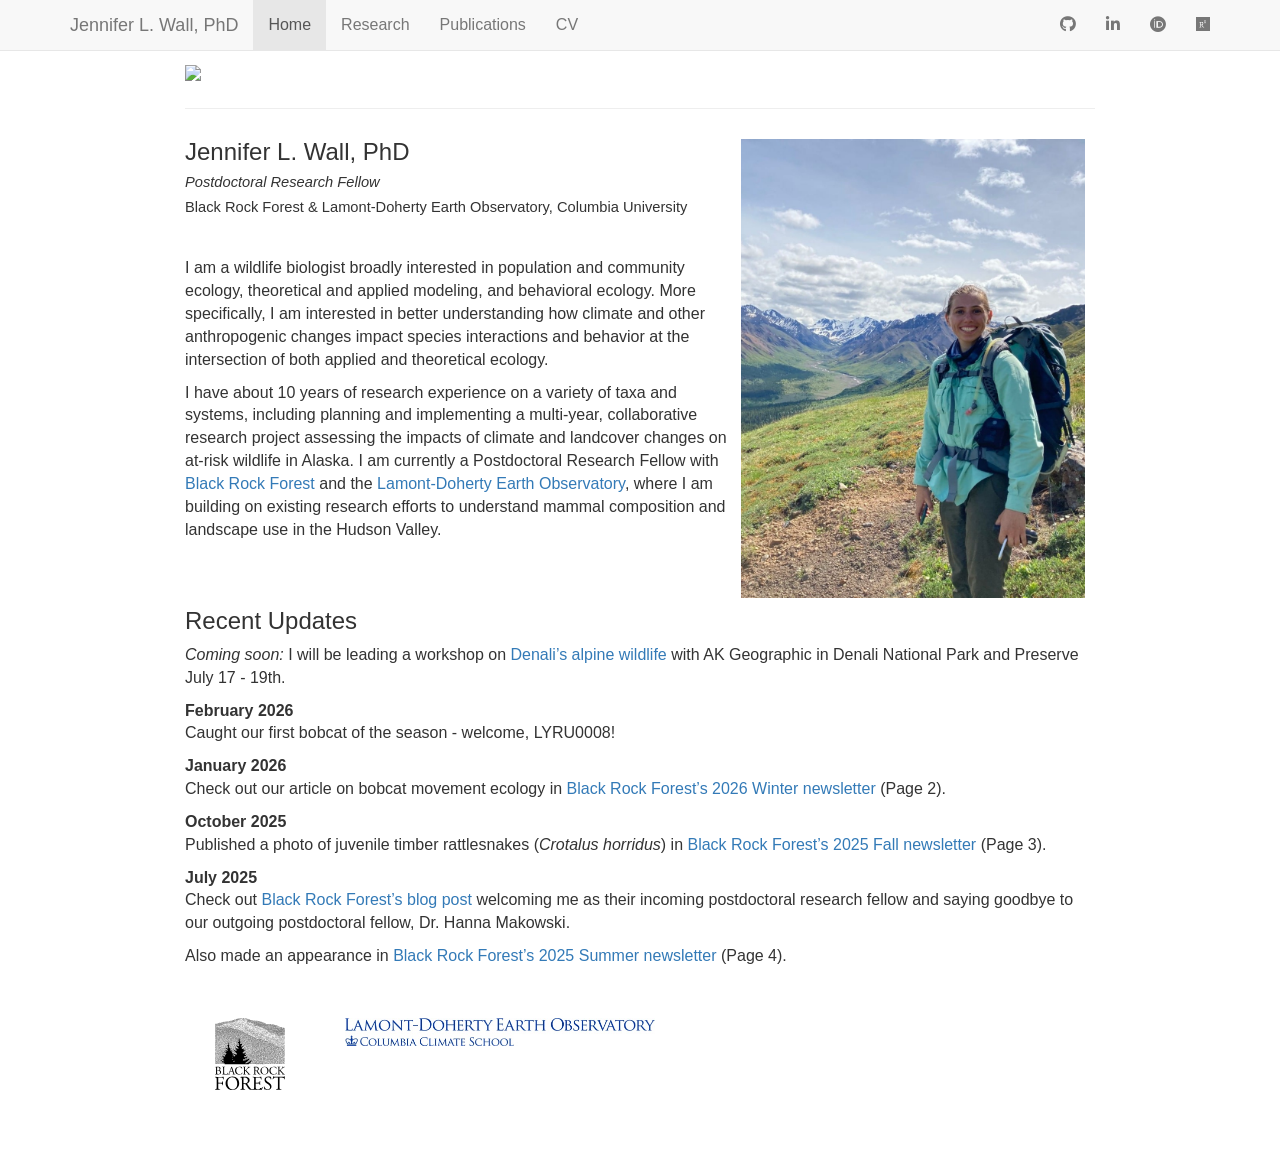
==== commit 035481bb: "Update LYRU 0008 addition" ====
--- a/docs/index.html
+++ b/docs/index.html
@@ -351,6 +351,10 @@
 wildlife</a> with AK Geographic in Denali National Park and Preserve
 July 17 - 19th.</p>
 <dl>
+<dt>February 2026</dt>
+<dd>
+<p>Caught our first bobcat of the season - welcome, LYRU0008!</p>
+</dd>
 <dt>January 2026</dt>
 <dd>
 <p>Check out our article on bobcat movement ecology in <a
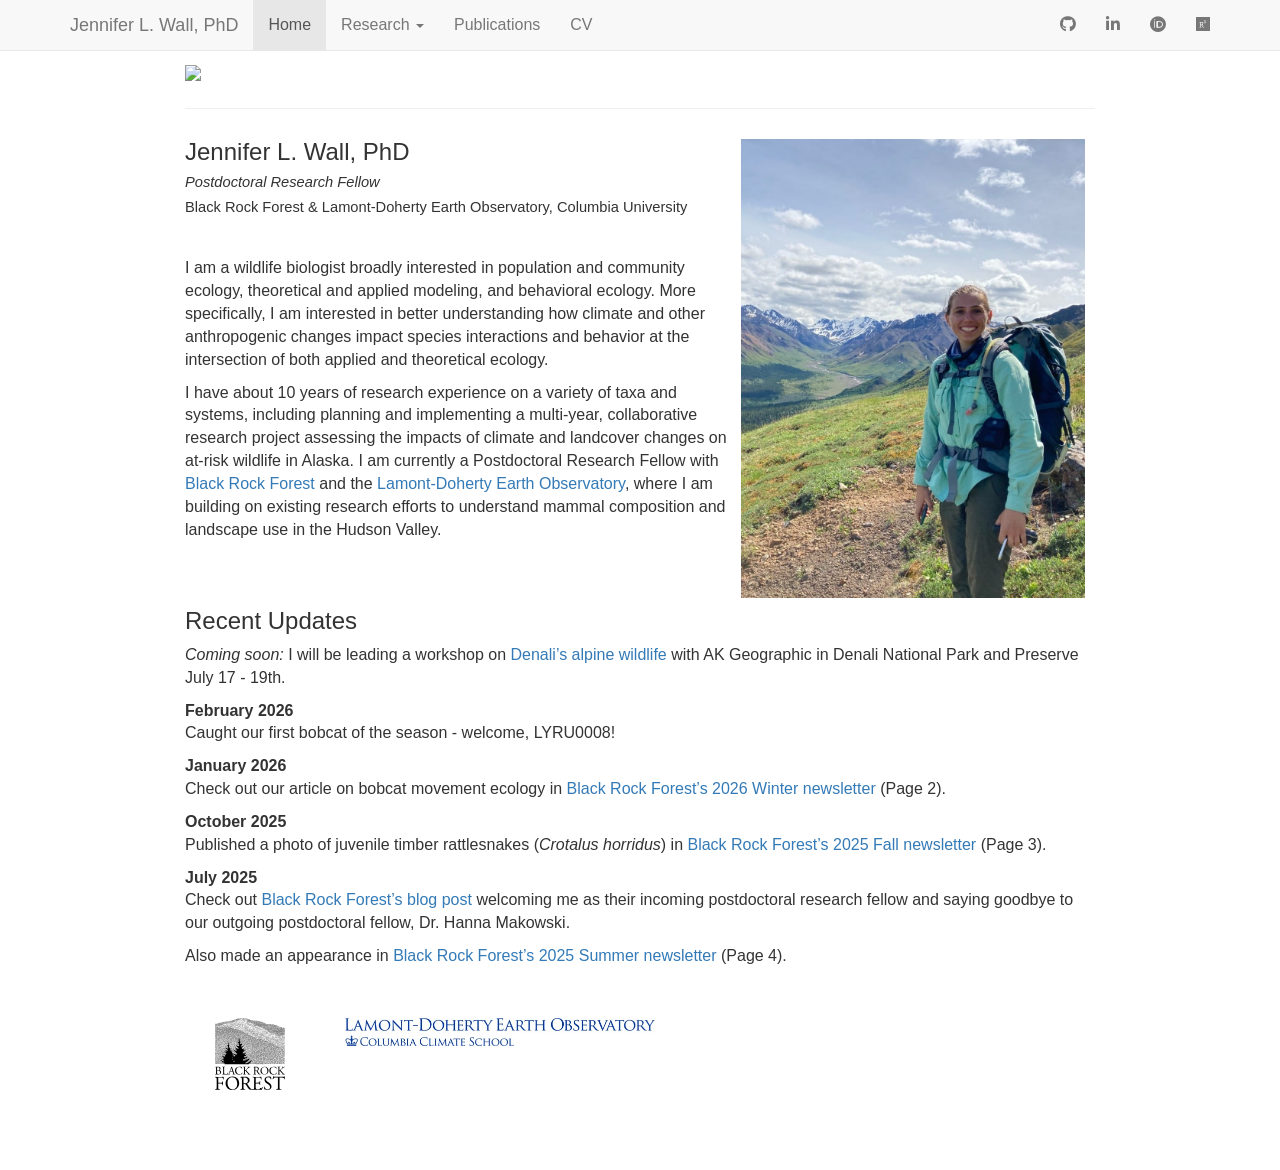
==== commit 617b6426: "Updated research section." ====
--- a/docs/index.html
+++ b/docs/index.html
@@ -248,8 +248,20 @@
         <li>
   <a href="index.html">Home</a>
 </li>
-<li>
-  <a href="research.html">Research</a>
+<li class="dropdown">
+  <a href="#" class="dropdown-toggle" data-toggle="dropdown" role="button" data-bs-toggle="dropdown" aria-expanded="false">
+    Research
+     
+    <span class="caret"></span>
+  </a>
+  <ul class="dropdown-menu" role="menu">
+    <li>
+      <a href="research.html">Ongoing Research</a>
+    </li>
+    <li>
+      <a href="past-research.html">Past Research</a>
+    </li>
+  </ul>
 </li>
 <li>
   <a href="publications.html">Publications</a>
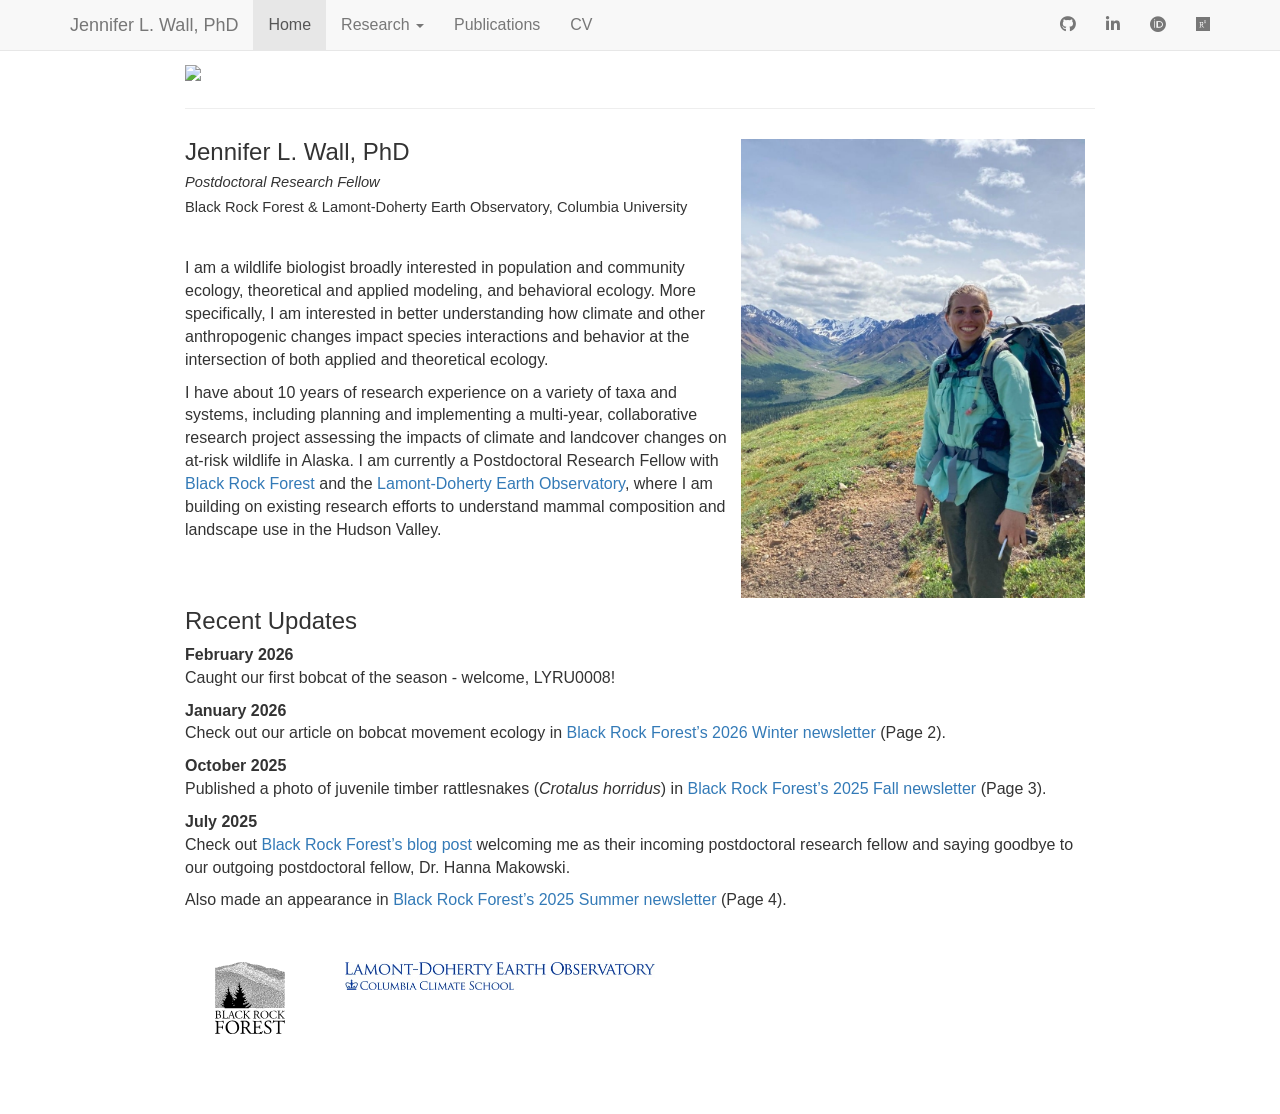
==== commit 68f3c213: "updated updates" ====
--- a/docs/index.html
+++ b/docs/index.html
@@ -358,10 +358,6 @@
 <hr />
 <div id="recent-updates" class="section level1">
 <h1>Recent Updates</h1>
-<p><em>Coming soon:</em> I will be leading a workshop on <a
-href="akgeo.org/activities/denalis-alpine-wildlife/">Denali’s alpine
-wildlife</a> with AK Geographic in Denali National Park and Preserve
-July 17 - 19th.</p>
 <dl>
 <dt>February 2026</dt>
 <dd>
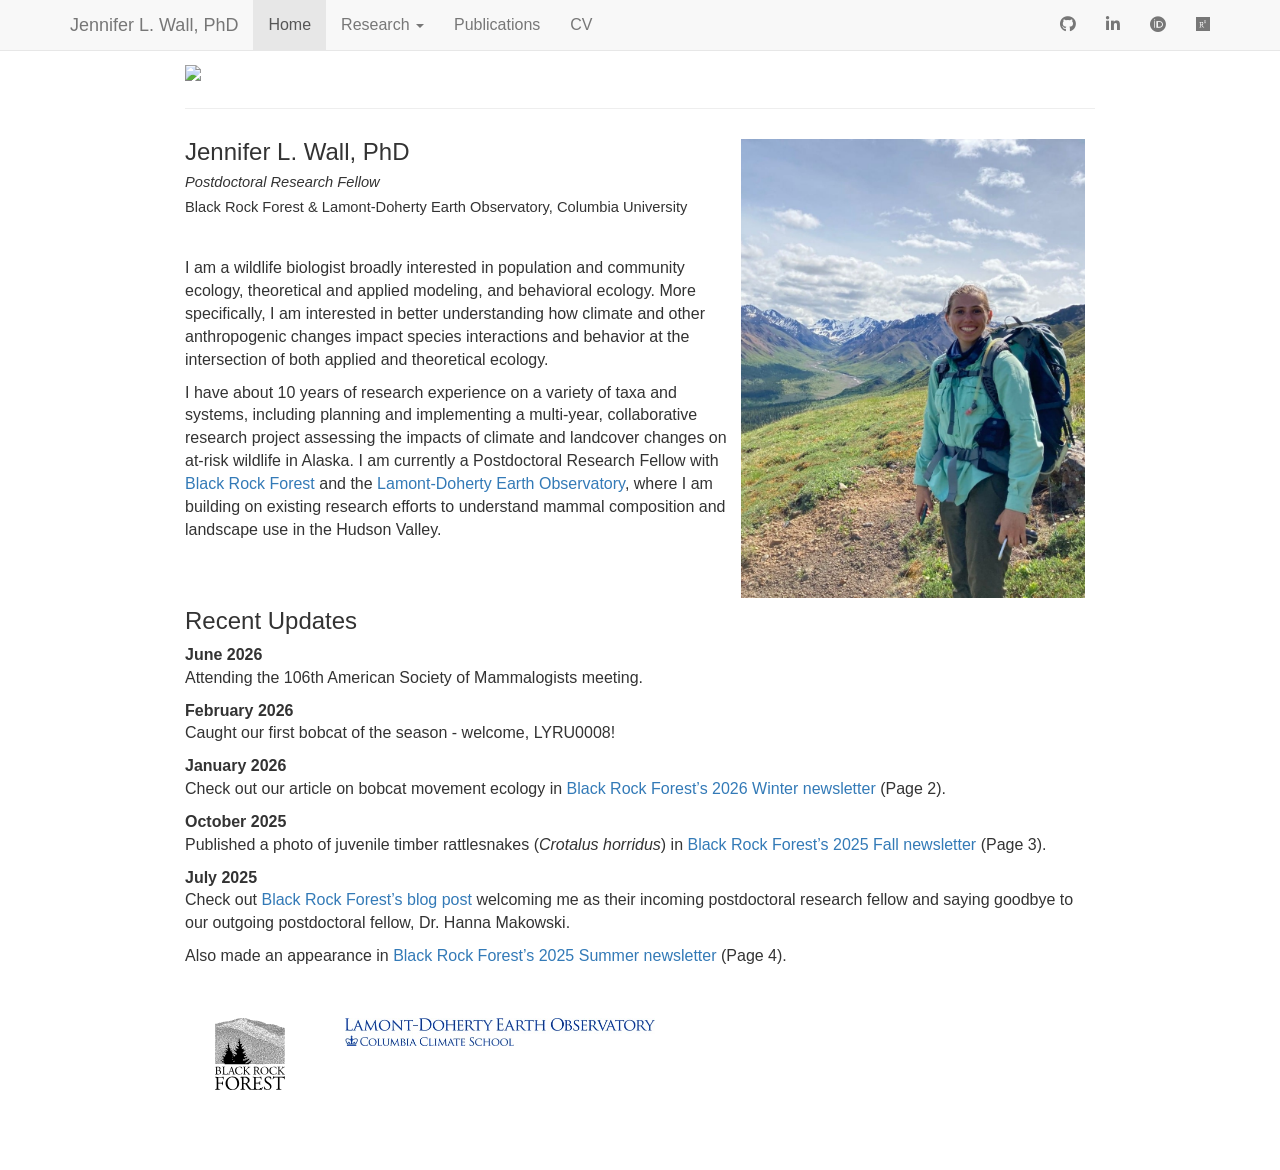
==== commit e2ad2e4f: "Update history" ====
--- a/docs/index.html
+++ b/docs/index.html
@@ -359,6 +359,10 @@
 <div id="recent-updates" class="section level1">
 <h1>Recent Updates</h1>
 <dl>
+<dt>June 2026</dt>
+<dd>
+<p>Attending the 106th American Society of Mammalogists meeting.</p>
+</dd>
 <dt>February 2026</dt>
 <dd>
 <p>Caught our first bobcat of the season - welcome, LYRU0008!</p>
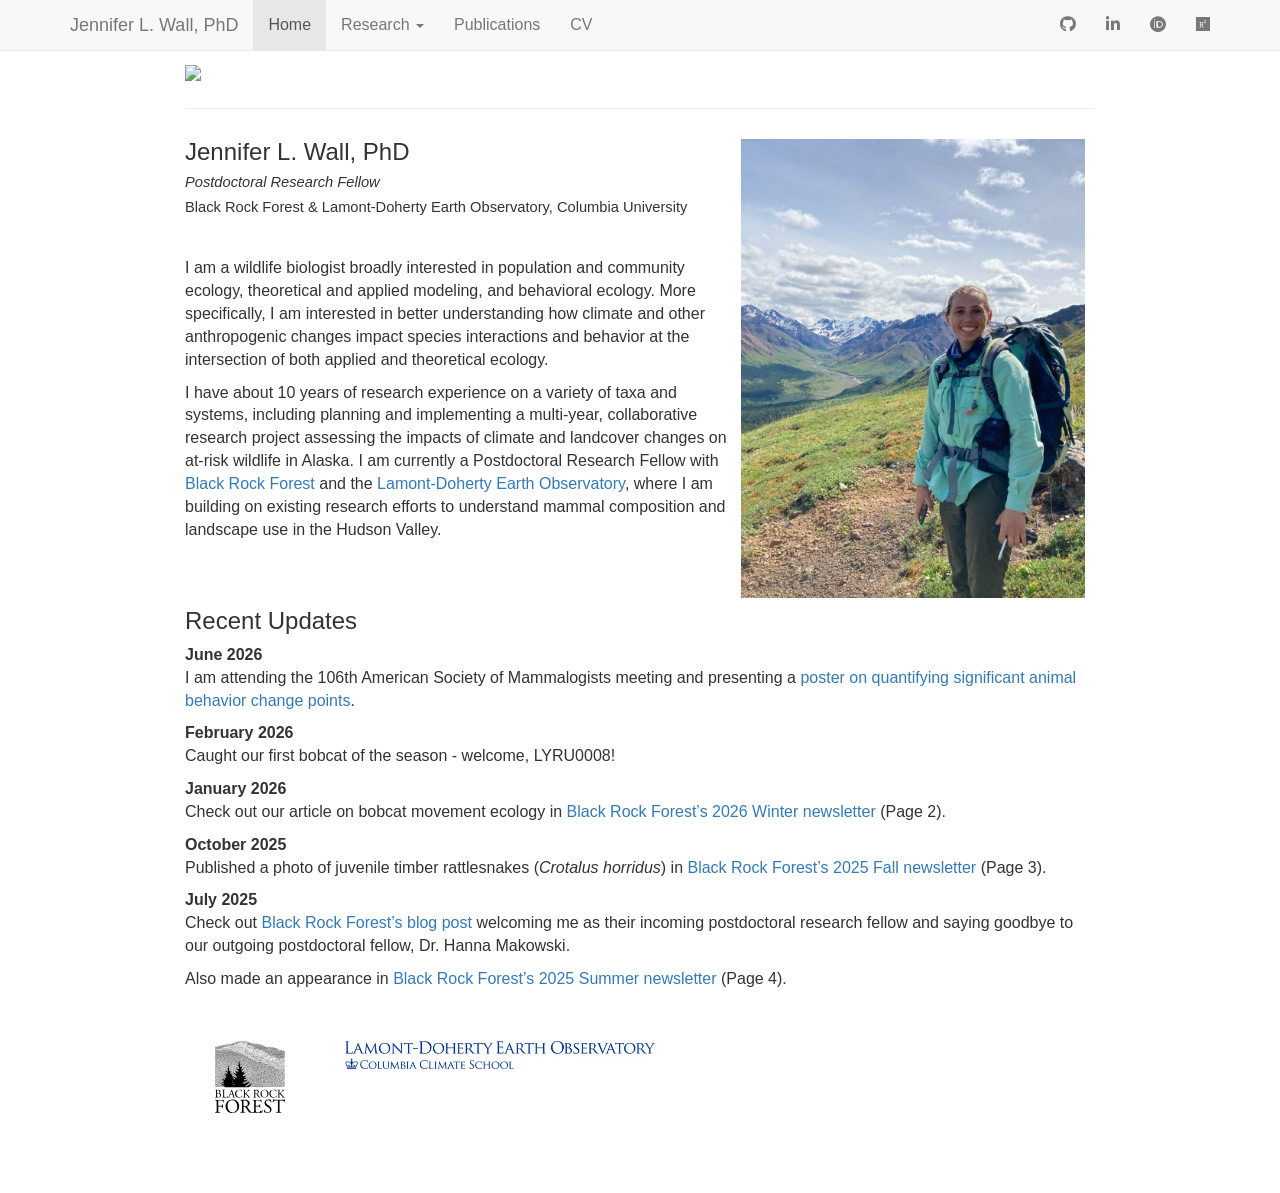
==== commit 6ff0f8cc: "Update the link on front page to poster and test domain work around" ====
--- a/docs/index.html
+++ b/docs/index.html
@@ -361,7 +361,9 @@
 <dl>
 <dt>June 2026</dt>
 <dd>
-<p>Attending the 106th American Society of Mammalogists meeting.</p>
+<p>I am attending the 106th American Society of Mammalogists meeting and
+presenting a <a href="https://www.jlwallphd.com/ASM_2026">poster on
+quantifying significant animal behavior change points</a>.</p>
 </dd>
 <dt>February 2026</dt>
 <dd>
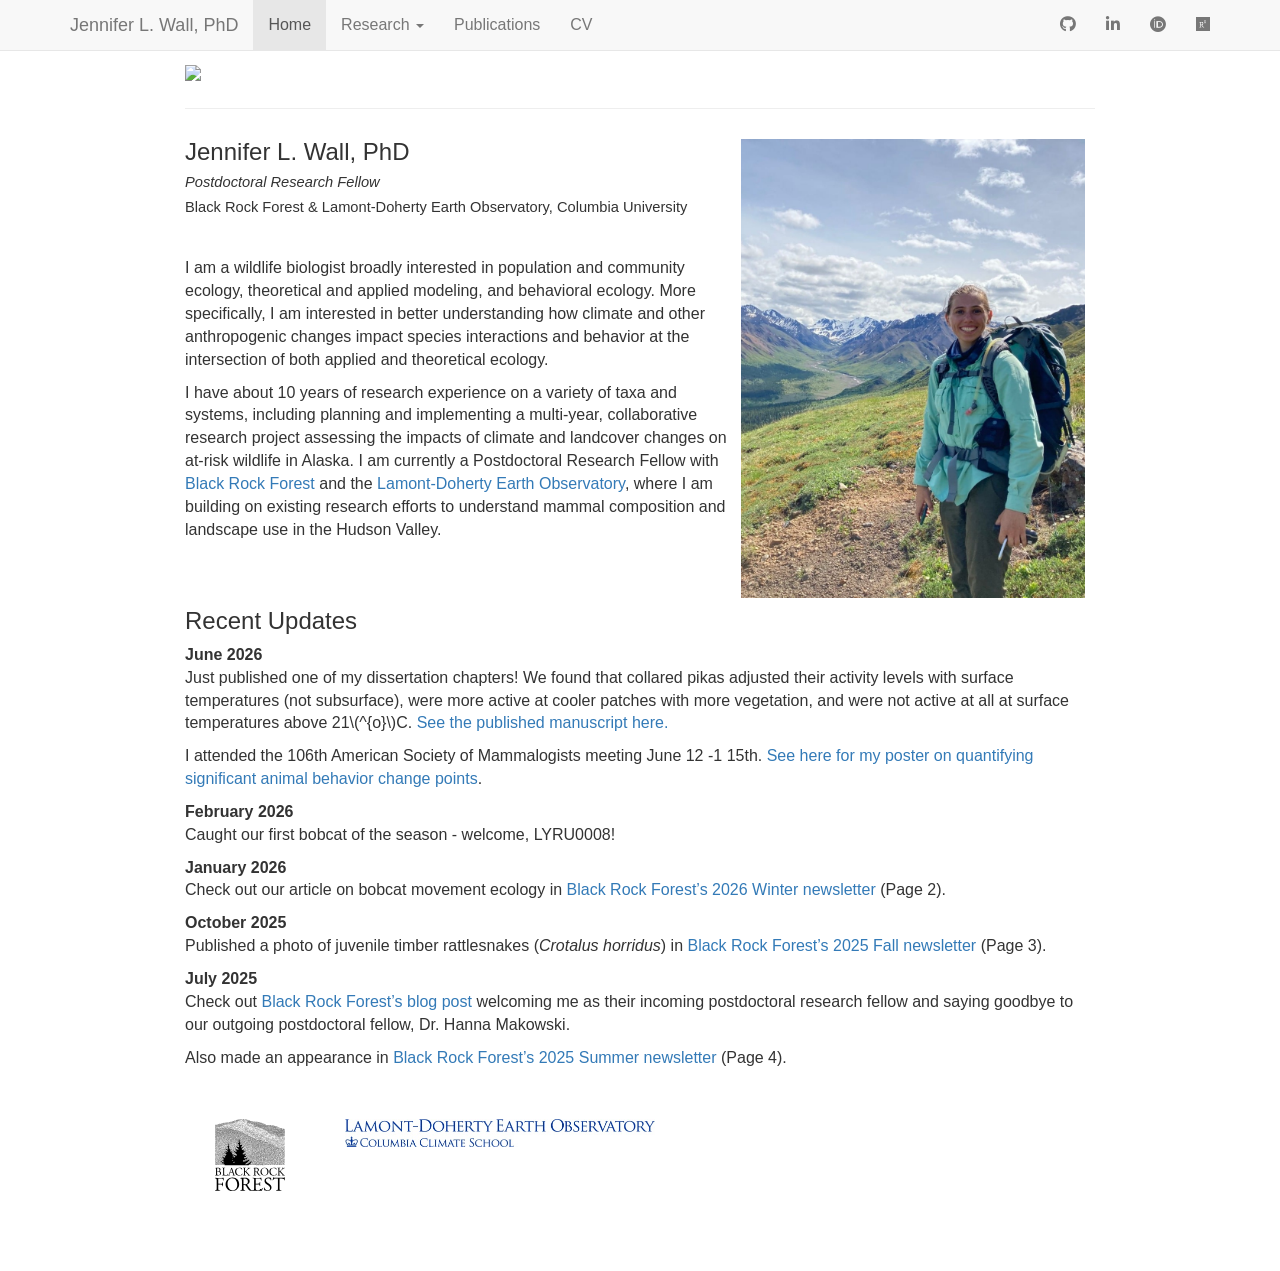
==== commit 07f5a7c5: "Update new pubs and overall website" ====
--- a/docs/index.html
+++ b/docs/index.html
@@ -361,9 +361,18 @@
 <dl>
 <dt>June 2026</dt>
 <dd>
-<p>I am attending the 106th American Society of Mammalogists meeting and
-presenting a <a href="https://www.jlwallphd.com/ASM_2026">poster on
-quantifying significant animal behavior change points</a>.</p>
+<p>Just published one of my dissertation chapters! We found that
+collared pikas adjusted their activity levels with surface temperatures
+(not subsurface), were more active at cooler patches with more
+vegetation, and were not active at all at surface temperatures above
+21<span class="math inline">\(^{o}\)</span>C. <a
+href="https://doi.org/10.1002/oik.11677">See the published manuscript
+here.</a></p>
+</dd>
+<dd>
+<p>I attended the 106th American Society of Mammalogists meeting June 12
+-1 15th. <a href="https://www.jlwallphd.com/ASM_2026">See here for my
+poster on quantifying significant animal behavior change points</a>.</p>
 </dd>
 <dt>February 2026</dt>
 <dd>
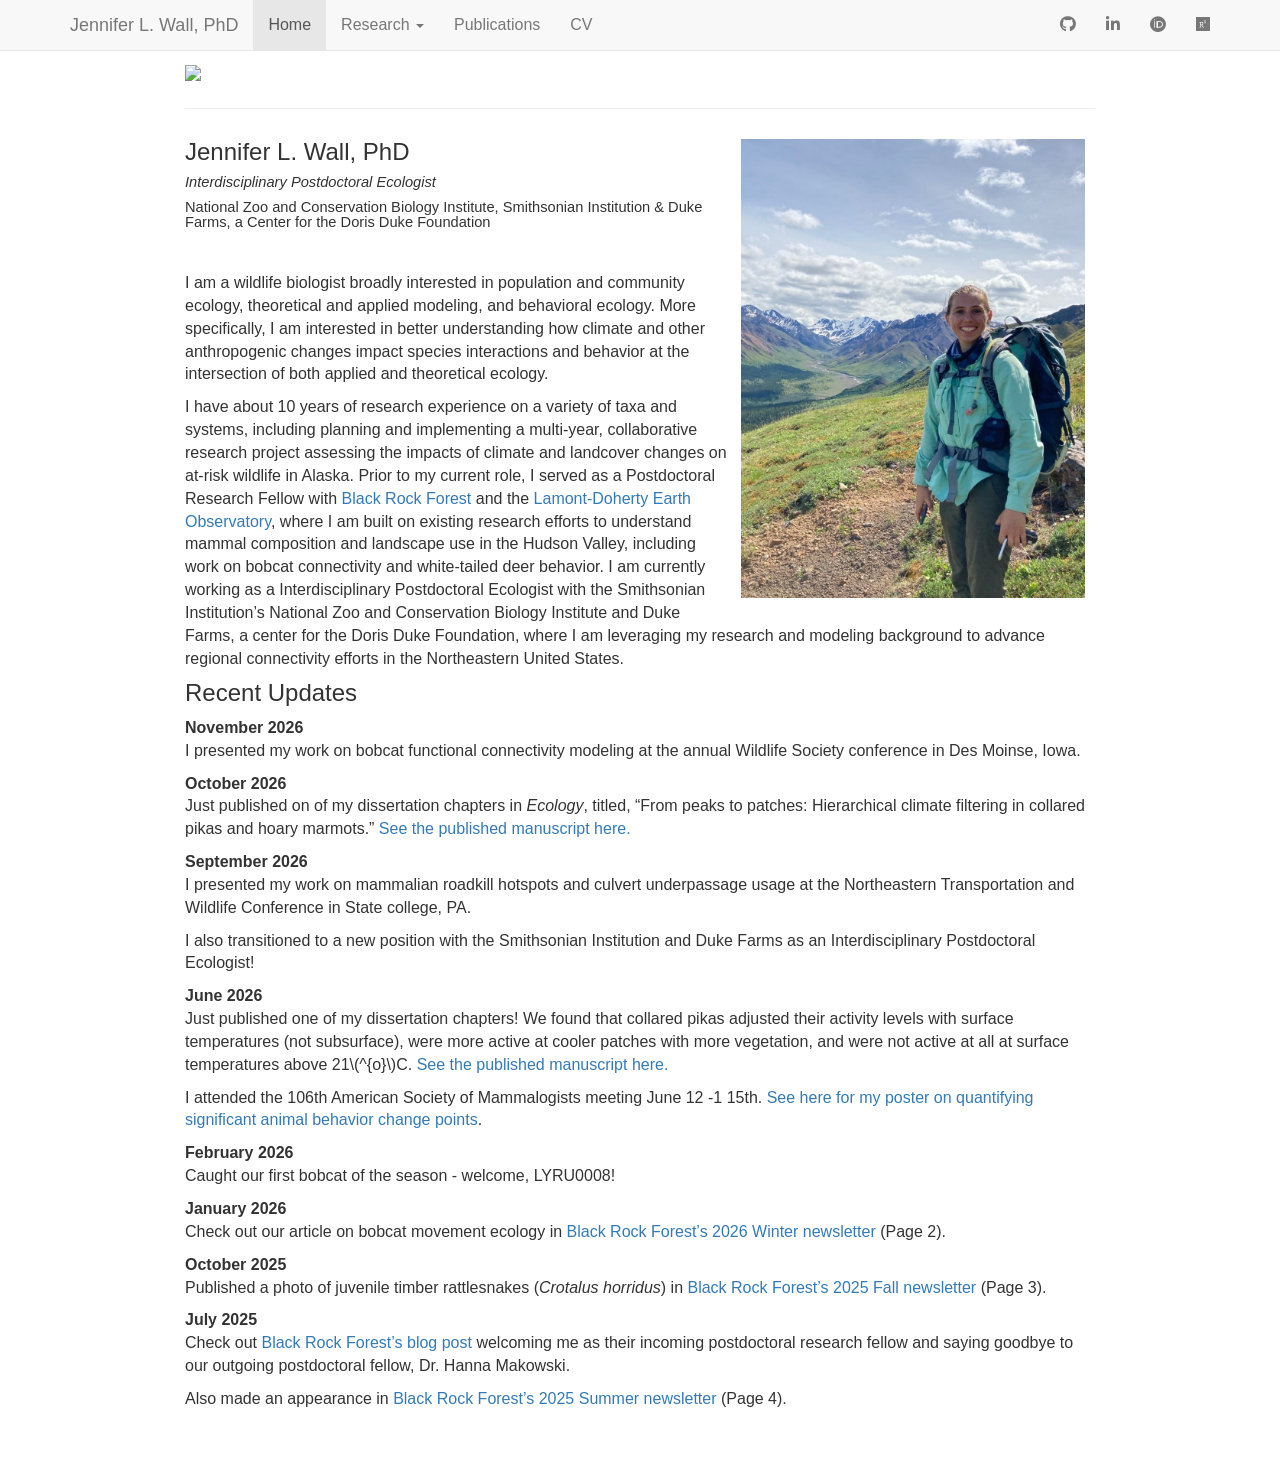
==== commit fb61ca9e: "Update for my new position and Ecology pub." ====
--- a/docs/index.html
+++ b/docs/index.html
@@ -328,14 +328,16 @@
 <p><img src="Wall_Denali2.jpg" width="40%" style="float:right; padding:10px" /></p>
 <div id="jennifer-l.-wall-phd" class="section level1">
 <h1>Jennifer L. Wall, PhD</h1>
-<div id="postdoctoral-research-fellow" class="section level2">
-<h2><em>Postdoctoral Research Fellow</em></h2>
+<div id="interdisciplinary-postdoctoral-ecologist"
+class="section level2">
+<h2><em>Interdisciplinary Postdoctoral Ecologist</em></h2>
 </div>
 <div
-id="black-rock-forest-lamont-doherty-earth-observatory-columbia-university"
+id="national-zoo-and-conservation-biology-institute-smithsonian-institution-duke-farms-a-center-for-the-doris-duke-foundation"
 class="section level2">
-<h2>Black Rock Forest &amp; Lamont-Doherty Earth Observatory, Columbia
-University</h2>
+<h2>National Zoo and Conservation Biology Institute, Smithsonian
+Institution &amp; Duke Farms, a Center for the Doris Duke
+Foundation</h2>
 <p><br></p>
 <p>I am a wildlife biologist broadly interested in population and
 community ecology, theoretical and applied modeling, and behavioral
@@ -346,12 +348,18 @@
 <p>I have about 10 years of research experience on a variety of taxa and
 systems, including planning and implementing a multi-year, collaborative
 research project assessing the impacts of climate and landcover changes
-on at-risk wildlife in Alaska. I am currently a Postdoctoral Research
-Fellow with <a href="https://www.blackrockforest.org/">Black Rock
-Forest</a> and the <a href="https://lamont.columbia.edu/">Lamont-Doherty
-Earth Observatory</a>, where I am building on existing research efforts
-to understand mammal composition and landscape use in the Hudson
-Valley.</p>
+on at-risk wildlife in Alaska. Prior to my current role, I served as a
+Postdoctoral Research Fellow with <a
+href="https://www.blackrockforest.org/">Black Rock Forest</a> and the <a
+href="https://lamont.columbia.edu/">Lamont-Doherty Earth
+Observatory</a>, where I am built on existing research efforts to
+understand mammal composition and landscape use in the Hudson Valley,
+including work on bobcat connectivity and white-tailed deer behavior. I
+am currently working as a Interdisciplinary Postdoctoral Ecologist with
+the Smithsonian Institution’s National Zoo and Conservation Biology
+Institute and Duke Farms, a center for the Doris Duke Foundation, where
+I am leveraging my research and modeling background to advance regional
+connectivity efforts in the Northeastern United States.</p>
 </div>
 </div>
 </div>
@@ -359,6 +367,30 @@
 <div id="recent-updates" class="section level1">
 <h1>Recent Updates</h1>
 <dl>
+<dt>November 2026</dt>
+<dd>
+<p>I presented my work on bobcat functional connectivity modeling at the
+annual Wildlife Society conference in Des Moinse, Iowa.</p>
+</dd>
+<dt>October 2026</dt>
+<dd>
+<p>Just published on of my dissertation chapters in <em>Ecology</em>,
+titled, “From peaks to patches: Hierarchical climate filtering in
+collared pikas and hoary marmots.” <a
+href="https://esajournals.onlinelibrary.wiley.com/doi/10.1002/ecy.70503">See
+the published manuscript here.</a></p>
+</dd>
+<dt>September 2026</dt>
+<dd>
+<p>I presented my work on mammalian roadkill hotspots and culvert
+underpassage usage at the Northeastern Transportation and Wildlife
+Conference in State college, PA.</p>
+</dd>
+<dd>
+<p>I also transitioned to a new position with the Smithsonian
+Institution and Duke Farms as an Interdisciplinary Postdoctoral
+Ecologist!</p>
+</dd>
 <dt>June 2026</dt>
 <dd>
 <p>Just published one of my dissertation chapters! We found that
@@ -405,12 +437,6 @@
 Rock Forest’s 2025 Summer newsletter</a> (Page 4).</p>
 </dd>
 </dl>
-<div style="width:130px; float:left; padding:30px">
-<p><img src="BRF.logo.svg" /></p>
-</div>
-<div style="width:370px; float:left; padding:30px">
-<p><img src="LDEO.logo.jpg" /></p>
-</div>
 </div>
 
 
